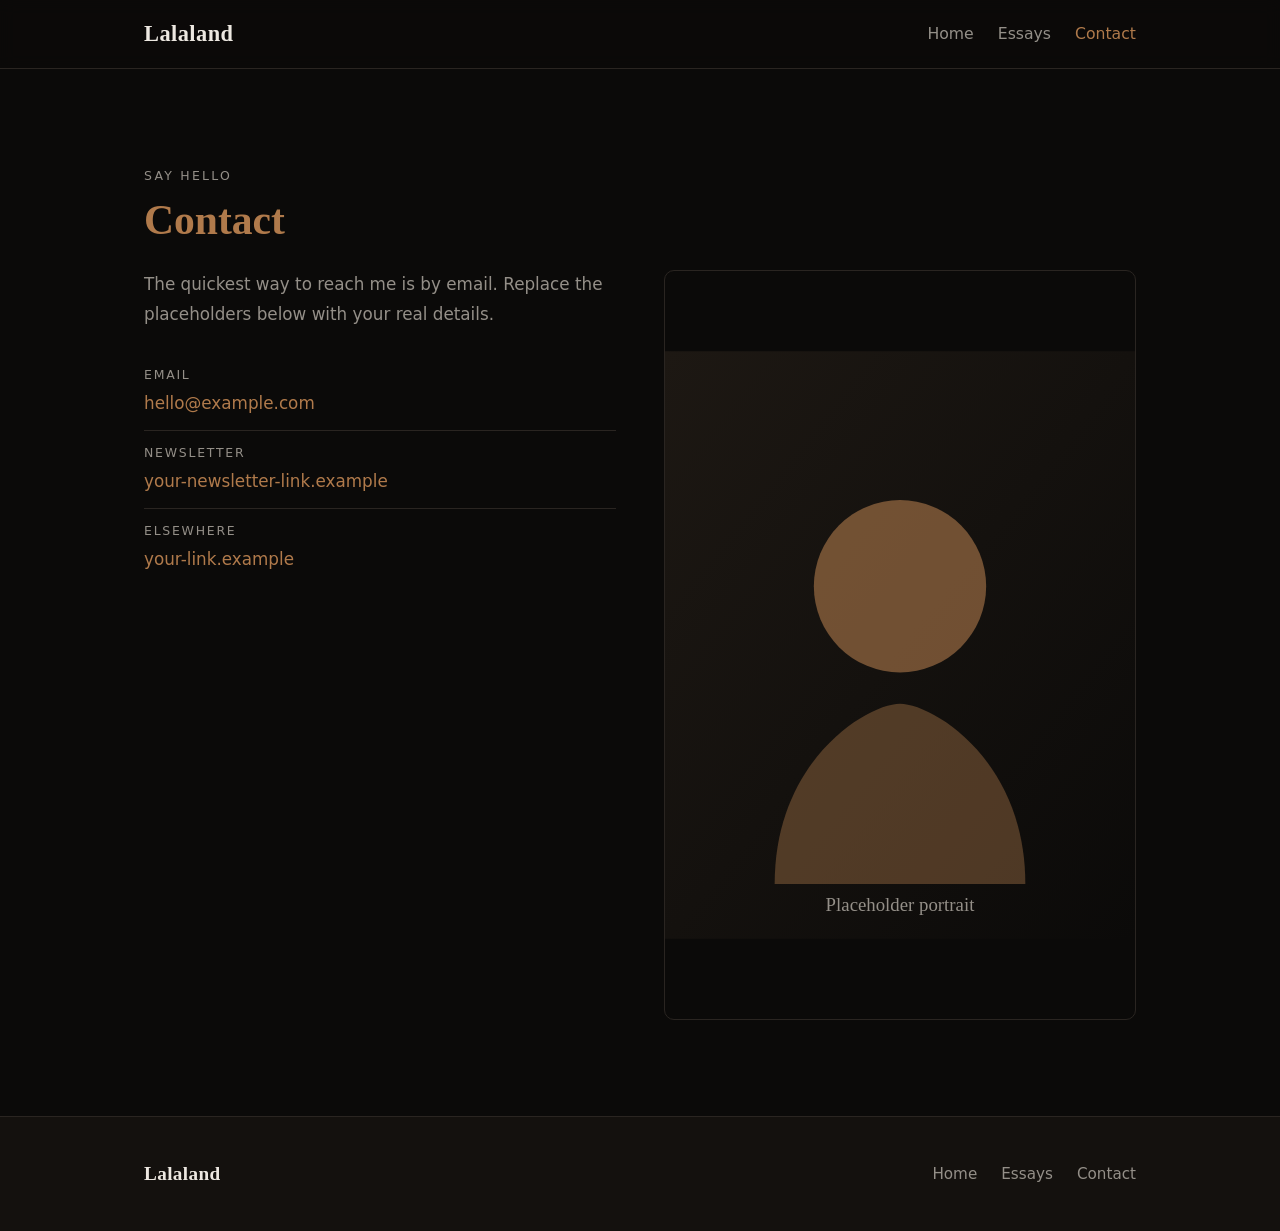
==== contact.html @ f4b76640 "Initial commit: Lalaland static site Dark, cinematic personal site in plain HTML/CSS/vanilla JS (no " ====
<!DOCTYPE html>
<!--
  contact.html — Contact page.
  Placeholder contact details + one placeholder photo, in a two-column grid
  that stacks on mobile.
-->
<html lang="en">
<head>
  <meta charset="UTF-8" />
  <meta name="viewport" content="width=device-width, initial-scale=1.0" />
  <title>Lalaland — Contact</title>
  <meta name="description" content="Get in touch with Lalaland." />
  <link rel="stylesheet" href="style.css" />
</head>
<body>

  <!-- ======================= TOP NAVIGATION ========================= -->
  <nav class="site-nav">
    <div class="container">
      <a href="index.html" class="wordmark">Lalaland</a>
      <ul class="nav-links">
        <li><a href="index.html">Home</a></li>
        <li><a href="essays.html">Essays</a></li>
        <li><a href="contact.html" aria-current="page">Contact</a></li>
      </ul>
    </div>
  </nav>

  <!-- ============================ MAIN ============================== -->
  <main>
    <section class="section">
      <div class="container">
        <p class="eyebrow">Say hello</p>
        <h1 class="section__title">Contact</h1>

        <div class="contact-grid">

          <!-- Left column: contact details (all placeholders). -->
          <div>
            <div class="prose" style="margin-bottom: 1.5rem;">
              <p>The quickest way to reach me is by email. Replace the
                 placeholders below with your real details.</p>
            </div>

            <ul class="contact__list">
              <li>
                <span class="contact__label">Email</span>
                <!-- mailto: opens the visitor's email app. Change the address. -->
                <a href="mailto:hello@example.com">hello@example.com</a>
              </li>
              <li>
                <span class="contact__label">Newsletter</span>
                <a href="#">your-newsletter-link.example</a>
              </li>
              <li>
                <span class="contact__label">Elsewhere</span>
                <a href="#">your-link.example</a>
              </li>
            </ul>
          </div>

          <!-- Right column: placeholder photo. Replace assets/img/contact.svg. -->
          <div>
            <img
              class="contact__photo"
              src="assets/img/contact.svg"
              alt="Placeholder portrait"
              width="600" height="750"
            />
          </div>

        </div>
      </div>
    </section>
  </main>

  <!-- =========================== FOOTER ============================= -->
  <footer class="site-footer">
    <div class="container">
      <a href="index.html" class="wordmark">Lalaland</a>
      <ul class="footer-links">
        <li><a href="index.html">Home</a></li>
        <li><a href="essays.html">Essays</a></li>
        <li><a href="contact.html">Contact</a></li>
      </ul>
    </div>
  </footer>

</body>
</html>
---- style.css ----
/* =============================================================================
   style.css — the single stylesheet that controls the whole site.

   HOW THIS FILE IS ORGANISED (top to bottom):
     1. Design tokens  — all colours, fonts and sizes as CSS variables (:root)
     2. Base / reset   — sensible defaults for the raw HTML elements
     3. Layout helpers — the centered content container, section spacing
     4. Navigation     — top nav bar + wordmark
     5. Hero           — large photo, responsive video, intro text
     6. Content blocks — "Life and Views", essays, contact, call-out strip
     7. Footer
     8. Responsive     — small tweaks for narrow (mobile) screens

   The whole look is driven by the variables in section 1. Change a value
   there once and it updates everywhere it is used.
   ========================================================================== */


/* -----------------------------------------------------------------------------
   1. DESIGN TOKENS
   These CSS custom properties (variables) are defined on :root (the <html>
   element) so every rule below can read them with var(--name).
   Edit colours, spacing or fonts here to re-skin the entire site.
   -------------------------------------------------------------------------- */
:root {
  /* --- Colour palette: dark & cinematic ---------------------------------- */
  --color-bg:            #0b0a09;  /* near-black page background              */
  --color-surface:       #14110e;  /* slightly lifted panels / strips        */
  --color-surface-2:     #1d1813;  /* hover / nested surface                 */

  --color-accent:        #b07a4b;  /* warm royal-brown: headings, links, btns */
  --color-accent-hover:  #d09a67;  /* lighter brown for hover / focus        */

  --color-text:          #ede8e1;  /* primary text: warm near-white          */
  --color-text-muted:    #948f88;  /* secondary text: gray                   */

  --color-border:        #2a2521;  /* hairline borders / dividers            */

  /* --- Typography -------------------------------------------------------- */
  /* System font stacks: no web-font download, fast and readable everywhere. */
  --font-sans:  system-ui, -apple-system, "Segoe UI", Roboto, Helvetica, Arial, sans-serif;
  --font-serif: Georgia, "Times New Roman", Cambria, serif; /* used for headings */

  --fs-hero:    clamp(2.4rem, 6vw, 4rem);   /* big hero headline (fluid)      */
  --fs-h1:      clamp(1.9rem, 4vw, 2.6rem);
  --fs-h2:      clamp(1.4rem, 3vw, 1.8rem);
  --fs-body:    1.05rem;
  --line-body:  1.75;                        /* generous line-height for prose */

  /* --- Spacing & sizing -------------------------------------------------- */
  --max-width:    1040px;  /* max width of the centered content column        */
  --max-text:     680px;   /* narrower width for long-form reading comfort    */
  --gap:          1.25rem; /* default gap between stacked elements            */
  --section-pad:  clamp(3rem, 8vw, 6rem); /* vertical padding between sections */
  --radius:       10px;    /* corner radius for cards, buttons, media         */

  --transition:   180ms ease; /* shared easing for hovers / accordions        */
}


/* -----------------------------------------------------------------------------
   2. BASE / RESET
   A light reset so browsers start from the same place.
   -------------------------------------------------------------------------- */

/* border-box makes width/padding math predictable across every element. */
*,
*::before,
*::after {
  box-sizing: border-box;
}

/* Strip default margins; we add spacing deliberately below. */
html,
body,
h1, h2, h3, h4,
p, ul, ol, figure {
  margin: 0;
}

html {
  /* Smooth scrolling when jumping to in-page anchors (e.g. footer links). */
  scroll-behavior: smooth;
}

body {
  background-color: var(--color-bg);
  color: var(--color-text);
  font-family: var(--font-sans);
  font-size: var(--fs-body);
  line-height: var(--line-body);
  /* Font smoothing for crisper text on dark backgrounds. */
  -webkit-font-smoothing: antialiased;
  text-rendering: optimizeLegibility;
  /* min-height + flex column keeps the footer at the bottom on short pages. */
  min-height: 100vh;
  display: flex;
  flex-direction: column;
}

/* Headings use the serif stack and the warm brown accent for a cinematic feel. */
h1, h2, h3 {
  font-family: var(--font-serif);
  color: var(--color-accent);
  line-height: 1.2;
  font-weight: 600;
}

/* Links: brown by default, lighter brown on hover/focus. */
a {
  color: var(--color-accent);
  text-decoration: none;
  transition: color var(--transition);
}
a:hover,
a:focus-visible {
  color: var(--color-accent-hover);
}

/* Make images and iframes shrink to fit their container by default. */
img,
iframe {
  display: block;
  max-width: 100%;
}

/* Visible keyboard-focus outline for accessibility. */
:focus-visible {
  outline: 2px solid var(--color-accent-hover);
  outline-offset: 3px;
}


/* -----------------------------------------------------------------------------
   3. LAYOUT HELPERS
   -------------------------------------------------------------------------- */

/* .container centers content and caps its width; reused on every page. */
.container {
  width: 100%;
  max-width: var(--max-width);
  margin-inline: auto;        /* center horizontally */
  padding-inline: 1.5rem;     /* side gutters, also keeps content off edges */
}

/* <main> grows to fill available height so the footer sits at the bottom. */
main {
  flex: 1 0 auto;
}

/* Vertical rhythm between major page sections. */
.section {
  padding-block: var(--section-pad);
}

/* A thin divider line between sections when we want visual separation. */
.section + .section {
  border-top: 1px solid var(--color-border);
}

/* Constrains prose to a comfortable reading measure. */
.prose {
  max-width: var(--max-text);
}
.prose p {
  color: var(--color-text-muted); /* body copy is gray (secondary) */
  margin-bottom: 1.1rem;
}
.prose p:last-child {
  margin-bottom: 0;
}


/* -----------------------------------------------------------------------------
   4. NAVIGATION (top bar)
   Layout: wordmark on the left, links on the right, using flexbox.
   -------------------------------------------------------------------------- */
.site-nav {
  position: sticky;           /* stays pinned to the top while scrolling */
  top: 0;
  z-index: 10;
  background-color: rgba(11, 10, 9, 0.82); /* semi-transparent bg ... */
  backdrop-filter: blur(8px);              /* ... with a frosted blur  */
  border-bottom: 1px solid var(--color-border);
}

.site-nav .container {
  display: flex;
  align-items: center;
  justify-content: space-between; /* pushes wordmark + links apart */
  min-height: 68px;
}

/* The "Lalaland" wordmark — placeholder brand text, easy to change in HTML. */
.wordmark {
  font-family: var(--font-serif);
  font-size: 1.4rem;
  font-weight: 600;
  letter-spacing: 0.02em;
  color: var(--color-text);   /* wordmark stays near-white, not brown */
}
.wordmark:hover,
.wordmark:focus-visible {
  color: var(--color-accent-hover);
}

/* The nav links list, laid out in a row. */
.nav-links {
  list-style: none;           /* remove bullet points */
  padding: 0;
  display: flex;
  gap: 1.5rem;
  font-size: 0.98rem;
}
.nav-links a {
  color: var(--color-text-muted); /* gray until hovered */
}
.nav-links a:hover,
.nav-links a:focus-visible,
.nav-links a[aria-current="page"] {   /* highlight the current page */
  color: var(--color-accent);
}


/* -----------------------------------------------------------------------------
   5. HERO (home page top section)
   -------------------------------------------------------------------------- */
.hero {
  padding-block: var(--section-pad);
}
.hero__title {
  font-size: var(--fs-hero);
  margin-bottom: 1.2rem;
}
.hero__intro {
  max-width: var(--max-text);
  color: var(--color-text-muted);
  font-size: 1.15rem;
  margin-bottom: 2.5rem;
}

/* The media grid holds the hero photo and video side by side on wide screens,
   and stacks them on narrow screens (see the responsive section). */
.hero__media {
  display: grid;
  grid-template-columns: 1fr 1fr;
  gap: var(--gap);
}

/* Hero photo: rounded corners + subtle border to frame it on the dark bg. */
.hero__photo {
  width: 100%;
  height: 100%;
  object-fit: cover;          /* fill the box without distortion */
  border-radius: var(--radius);
  border: 1px solid var(--color-border);
}

/* --- Responsive 16:9 video wrapper -------------------------------------
   The classic padding-top trick: a wrapper with 56.25% top padding
   (9 / 16 = 0.5625) holds its aspect ratio at any width, and the iframe
   is stretched to fill it absolutely. Works in every browser. */
.video-wrapper {
  position: relative;
  width: 100%;
  padding-top: 56.25%;        /* 16:9 aspect ratio */
  border-radius: var(--radius);
  overflow: hidden;           /* clip the iframe corners to the radius */
  border: 1px solid var(--color-border);
  background-color: var(--color-surface);
}
.video-wrapper iframe {
  position: absolute;
  inset: 0;                   /* top/right/bottom/left all 0 */
  width: 100%;
  height: 100%;
  border: 0;
}


/* -----------------------------------------------------------------------------
   6. CONTENT BLOCKS
   -------------------------------------------------------------------------- */

/* Shared small label above section headings (optional eyebrow text). */
.eyebrow {
  text-transform: uppercase;
  letter-spacing: 0.18em;
  font-size: 0.78rem;
  color: var(--color-text-muted);
  margin-bottom: 0.6rem;
}

.section__title {
  font-size: var(--fs-h1);
  margin-bottom: 1.5rem;
}

/* --- Buttons ------------------------------------------------------------ */
.btn {
  display: inline-block;
  font-family: var(--font-sans);
  font-size: 0.95rem;
  padding: 0.6rem 1.2rem;
  border-radius: var(--radius);
  border: 1px solid var(--color-accent);
  background-color: transparent;
  color: var(--color-accent);
  cursor: pointer;
  transition: background-color var(--transition), color var(--transition);
}
.btn:hover,
.btn:focus-visible {
  background-color: var(--color-accent);
  color: var(--color-bg);     /* dark text on brown fill when hovered */
}

/* --- Call-out strip ("New features coming soon") ------------------------ */
.callout {
  background-color: var(--color-surface);
  border-block: 1px solid var(--color-border);
  text-align: center;
  padding-block: clamp(2.5rem, 6vw, 4rem);
}
.callout__text {
  font-family: var(--font-serif);
  font-size: var(--fs-h2);
  color: var(--color-accent);
  letter-spacing: 0.02em;
}

/* --- Essays accordion --------------------------------------------------- */
/* Each essay is one <article class="essay">. The title is a button that
   toggles the panel below it open/closed (behaviour lives in script.js). */
.essay-list {
  max-width: var(--max-text);
  display: flex;
  flex-direction: column;
  gap: 1rem;
}
.essay {
  border: 1px solid var(--color-border);
  border-radius: var(--radius);
  background-color: var(--color-surface);
  overflow: hidden;
}

/* The clickable title row. It's a real <button> for keyboard + screen-reader
   support; we reset its default look to match our design. */
.essay__toggle {
  width: 100%;
  display: flex;
  align-items: center;
  justify-content: space-between;
  gap: 1rem;
  text-align: left;
  padding: 1.1rem 1.25rem;
  background: none;
  border: none;
  cursor: pointer;
  font-family: var(--font-serif);
  font-size: 1.2rem;
  color: var(--color-accent);
  transition: background-color var(--transition);
}
.essay__toggle:hover {
  background-color: var(--color-surface-2);
}

/* The little +/- indicator on the right. We rotate it when open. */
.essay__icon {
  flex: none;
  font-size: 1.4rem;
  line-height: 1;
  color: var(--color-text-muted);
  transition: transform var(--transition);
}
.essay__toggle[aria-expanded="true"] .essay__icon {
  transform: rotate(45deg);   /* a "+" becomes an "x"-like close marker */
}

/* --- The collapsible panel ---------------------------------------------
   Smooth accordion trick: we animate max-height between 0 and a large value.
   The panel starts collapsed (max-height:0, hidden overflow). script.js sets
   the exact pixel height so the transition is smooth, then toggles a class. */
.essay__panel {
  max-height: 0;
  overflow: hidden;
  transition: max-height var(--transition);
}
.essay__panel-inner {
  /* Padding lives on an inner element so it doesn't affect the collapsed
     (max-height:0) state — the outer panel can close fully to zero. */
  padding: 0 1.25rem 1.4rem;
  color: var(--color-text-muted);
}
.essay__panel-inner p {
  margin-bottom: 1rem;
}
.essay__panel-inner h3 {
  font-size: 1.15rem;
  margin: 1.2rem 0 0.6rem;
}

/* The download-PDF button sits at the bottom of the open panel. */
.essay__actions {
  margin-top: 1.2rem;
}

/* --- Contact page ------------------------------------------------------- */
.contact-grid {
  display: grid;
  grid-template-columns: 1fr 1fr;
  gap: clamp(1.5rem, 5vw, 3rem);
  align-items: start;
}
.contact__photo {
  width: 100%;
  border-radius: var(--radius);
  border: 1px solid var(--color-border);
}
/* A simple definition-style list of contact details. */
.contact__list {
  list-style: none;
  padding: 0;
}
.contact__list li {
  padding-block: 0.7rem;
  border-bottom: 1px solid var(--color-border);
}
.contact__list li:last-child {
  border-bottom: none;
}
.contact__label {
  display: block;
  font-size: 0.78rem;
  text-transform: uppercase;
  letter-spacing: 0.14em;
  color: var(--color-text-muted);
  margin-bottom: 0.2rem;
}


/* -----------------------------------------------------------------------------
   7. FOOTER
   -------------------------------------------------------------------------- */
.site-footer {
  flex: none;                 /* don't grow; main already fills the gap */
  border-top: 1px solid var(--color-border);
  background-color: var(--color-surface);
  padding-block: 2.5rem;
}
.site-footer .container {
  display: flex;
  flex-wrap: wrap;
  align-items: center;
  justify-content: space-between;
  gap: 1rem;
}
.site-footer .wordmark {
  font-size: 1.2rem;
}
.footer-links {
  list-style: none;
  padding: 0;
  display: flex;
  gap: 1.5rem;
  font-size: 0.95rem;
}
.footer-links a {
  color: var(--color-text-muted);
}
.footer-links a:hover,
.footer-links a:focus-visible {
  color: var(--color-accent);
}


/* -----------------------------------------------------------------------------
   8. RESPONSIVE (mobile)
   Everything above is written desktop-first; these overrides kick in on
   narrow screens. 720px is our breakpoint for stacking two-column layouts.
   -------------------------------------------------------------------------- */
@media (max-width: 720px) {
  /* Stack the hero photo + video vertically instead of side by side. */
  .hero__media {
    grid-template-columns: 1fr;
  }
  /* Stack the contact photo + details vertically. */
  .contact-grid {
    grid-template-columns: 1fr;
  }
  /* Tighten the nav: smaller gap, slightly smaller links. */
  .nav-links {
    gap: 1rem;
    font-size: 0.9rem;
  }
  /* Let the footer wordmark + links stack neatly. */
  .site-footer .container {
    flex-direction: column;
    align-items: flex-start;
  }
}

/* Extra-small phones: hide the wordmark subtlety isn't needed, but we can
   reduce the nav height a touch for more vertical room. */
@media (max-width: 420px) {
  .site-nav .container {
    min-height: 58px;
  }
}

/* Respect users who prefer reduced motion: turn off smooth animations. */
@media (prefers-reduced-motion: reduce) {
  html {
    scroll-behavior: auto;
  }
  *,
  *::before,
  *::after {
    transition-duration: 0.001ms !important;
  }
}
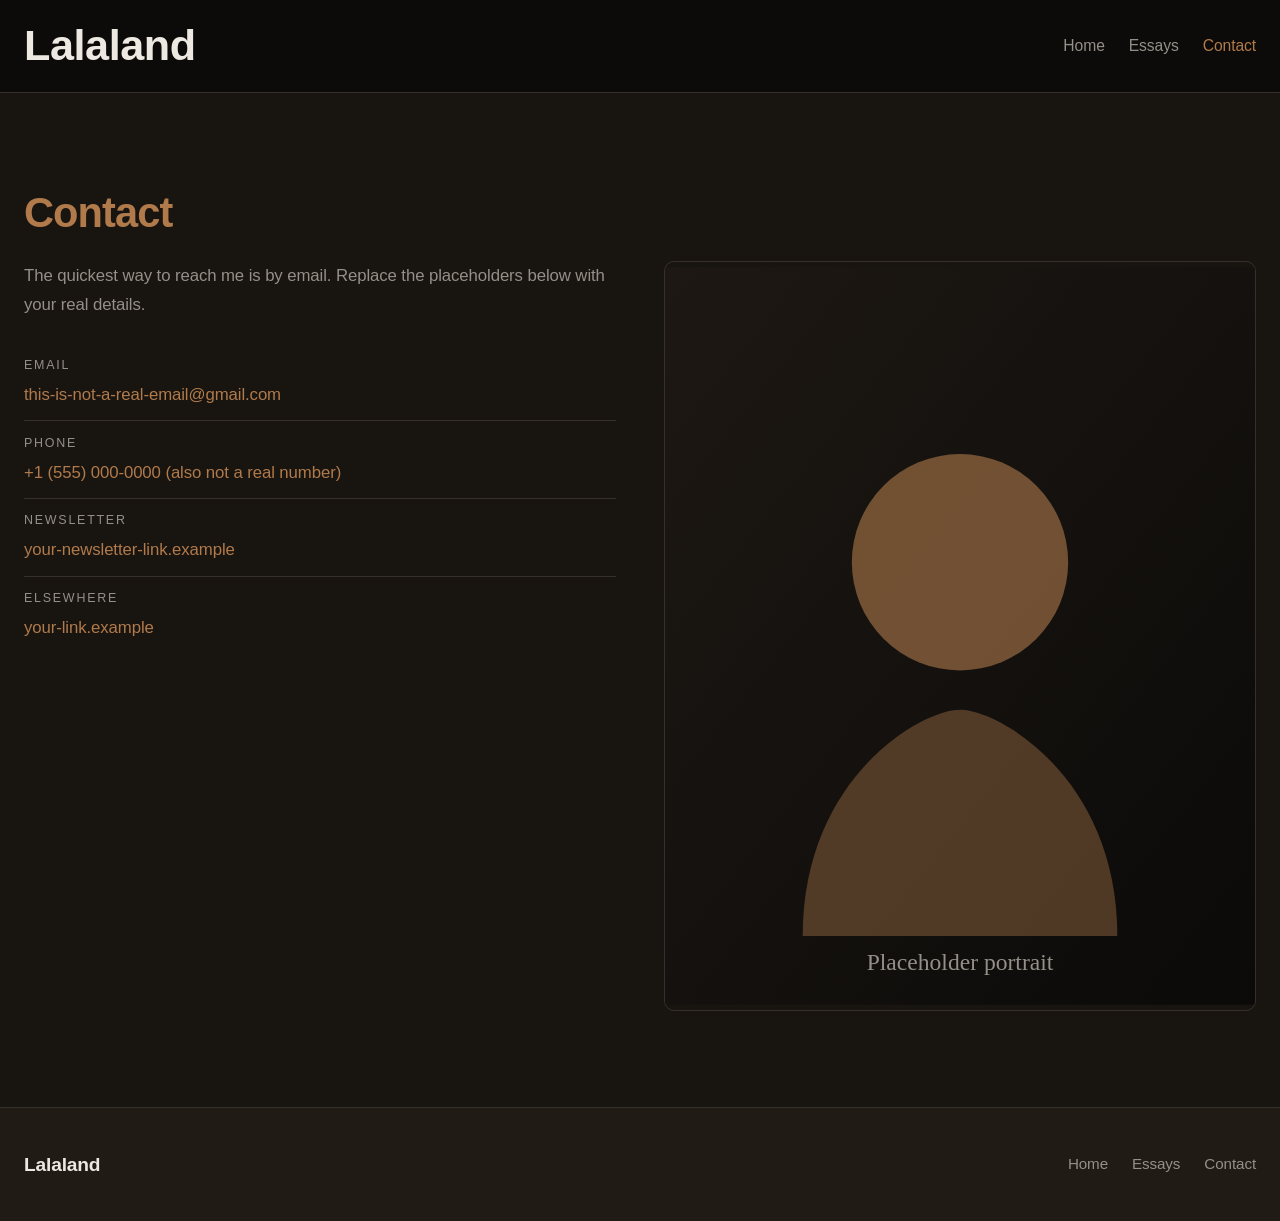
==== commit 21e54e20: "Redesign: split hero, Apple-style type, 6 essays, video lightbox - Home: full-width split hero (head" ====
--- a/contact.html
+++ b/contact.html
@@ -30,7 +30,6 @@
   <main>
     <section class="section">
       <div class="container">
-        <p class="eyebrow">Say hello</p>
         <h1 class="section__title">Contact</h1>
 
         <div class="contact-grid">
@@ -45,8 +44,13 @@
             <ul class="contact__list">
               <li>
                 <span class="contact__label">Email</span>
-                <!-- mailto: opens the visitor's email app. Change the address. -->
-                <a href="mailto:hello@example.com">hello@example.com</a>
+                <!-- Obvious placeholder — swap for your real address later. -->
+                <a href="mailto:this-is-not-a-real-email@gmail.com">this-is-not-a-real-email@gmail.com</a>
+              </li>
+              <li>
+                <span class="contact__label">Phone</span>
+                <!-- Obvious placeholder — swap for your real number later. -->
+                <a href="tel:+15550000000">+1 (555) 000-0000 (also not a real number)</a>
               </li>
               <li>
                 <span class="contact__label">Newsletter</span>
--- a/style.css
+++ b/style.css
@@ -24,9 +24,9 @@
    -------------------------------------------------------------------------- */
 :root {
   /* --- Colour palette: dark & cinematic ---------------------------------- */
-  --color-bg:            #0b0a09;  /* near-black page background              */
-  --color-surface:       #14110e;  /* slightly lifted panels / strips        */
-  --color-surface-2:     #1d1813;  /* hover / nested surface                 */
+  --color-bg:            #181410;  /* warm, friendly near-black background    */
+  --color-surface:       #211b16;  /* slightly lifted panels / strips        */
+  --color-surface-2:     #2a231d;  /* hover / nested surface                 */
 
   --color-accent:        #b07a4b;  /* warm royal-brown: headings, links, btns */
   --color-accent-hover:  #d09a67;  /* lighter brown for hover / focus        */
@@ -34,22 +34,32 @@
   --color-text:          #ede8e1;  /* primary text: warm near-white          */
   --color-text-muted:    #948f88;  /* secondary text: gray                   */
 
-  --color-border:        #2a2521;  /* hairline borders / dividers            */
+  --color-border:        #37302a;  /* hairline borders / dividers            */
 
   /* --- Typography -------------------------------------------------------- */
-  /* System font stacks: no web-font download, fast and readable everywhere. */
-  --font-sans:  system-ui, -apple-system, "Segoe UI", Roboto, Helvetica, Arial, sans-serif;
-  --font-serif: Georgia, "Times New Roman", Cambria, serif; /* used for headings */
-
-  --fs-hero:    clamp(2.4rem, 6vw, 4rem);   /* big hero headline (fluid)      */
+  /* Clean, Apple-style sans-serif. Uses San Francisco (SF Pro) on Apple
+     devices and Segoe UI on Windows — both crisp and modern. No web-font
+     download, so the site stays fast. Headings use this stack too now. */
+  --font-sans:  -apple-system, BlinkMacSystemFont, "SF Pro Display", "Segoe UI", "Helvetica Neue", Helvetica, Arial, sans-serif;
+  --font-serif: Georgia, "Times New Roman", Cambria, serif; /* kept available; no longer used */
+
+  /* Heading weight + letter-spacing, tuned for a sleek, thin, Apple-like feel.
+     Want headings even THINNER? lower --fw-heading to 500 (or 400).
+     Want them heavier? raise it to 700. One change updates every heading. */
+  --fw-heading:  600;
+  --track-tight: -0.022em;  /* subtle negative letter-spacing on large text */
+
+  --fs-hero:    clamp(1.9rem, 4.4vw, 3.1rem); /* hero headline (fluid)         */
   --fs-h1:      clamp(1.9rem, 4vw, 2.6rem);
   --fs-h2:      clamp(1.4rem, 3vw, 1.8rem);
   --fs-body:    1.05rem;
   --line-body:  1.75;                        /* generous line-height for prose */
 
   /* --- Spacing & sizing -------------------------------------------------- */
-  --max-width:    1040px;  /* max width of the centered content column        */
+  --max-width:    1280px;  /* max width of the centered content column        */
   --max-text:     680px;   /* narrower width for long-form reading comfort    */
+  --max-essays:   1200px;  /* wider measure for the essays page               */
+  --nav-height:   92px;    /* height of the sticky top nav (used by the hero) */
   --gap:          1.25rem; /* default gap between stacked elements            */
   --section-pad:  clamp(3rem, 8vw, 6rem); /* vertical padding between sections */
   --radius:       10px;    /* corner radius for cards, buttons, media         */
@@ -88,6 +98,8 @@
   color: var(--color-text);
   font-family: var(--font-sans);
   font-size: var(--fs-body);
+  font-weight: 400;              /* regular body weight; kept light and clean */
+  letter-spacing: -0.006em;      /* a hair tighter — reads crisper on dark bg */
   line-height: var(--line-body);
   /* Font smoothing for crisper text on dark backgrounds. */
   -webkit-font-smoothing: antialiased;
@@ -98,12 +110,14 @@
   flex-direction: column;
 }
 
-/* Headings use the serif stack and the warm brown accent for a cinematic feel. */
+/* Headings: clean sans-serif, warm brown accent, thin weight + tight tracking
+   for that modern, Apple-like look. */
 h1, h2, h3 {
-  font-family: var(--font-serif);
+  font-family: var(--font-sans);          /* sans-serif, not serif */
   color: var(--color-accent);
-  line-height: 1.2;
-  font-weight: 600;
+  line-height: 1.15;
+  font-weight: var(--fw-heading);         /* thinner than before (see :root) */
+  letter-spacing: var(--track-tight);     /* tight tracking like Apple titles */
 }
 
 /* Links: brown by default, lighter brown on hover/focus. */
@@ -168,6 +182,13 @@
 }
 .prose p:last-child {
   margin-bottom: 0;
+}
+
+/* A brighter, larger prose variant — used for the "Life and Views" text. */
+.prose--lead p {
+  font-size: 1.22rem;
+  line-height: 1.7;
+  color: #cdc7be;   /* a little whiter than the muted gray */
 }
 
 
@@ -188,16 +209,21 @@
   display: flex;
   align-items: center;
   justify-content: space-between; /* pushes wordmark + links apart */
-  min-height: 68px;
+  min-height: var(--nav-height);
 }
 
 /* The "Lalaland" wordmark — placeholder brand text, easy to change in HTML. */
 .wordmark {
-  font-family: var(--font-serif);
-  font-size: 1.4rem;
+  font-family: var(--font-sans);
+  font-size: 1.35rem;
   font-weight: 600;
-  letter-spacing: 0.02em;
+  letter-spacing: -0.01em;
   color: var(--color-text);   /* wordmark stays near-white, not brown */
+}
+/* The wordmark in the TOP NAV is the brand mark, so it's much larger. */
+.site-nav .wordmark {
+  font-size: 2.7rem;          /* ~2x bigger; lower this if it feels too big */
+  line-height: 1;
 }
 .wordmark:hover,
 .wordmark:focus-visible {
@@ -225,35 +251,73 @@
 /* -----------------------------------------------------------------------------
    5. HERO (home page top section)
    -------------------------------------------------------------------------- */
+/* The hero is a full-width, two-column split (text left, photo right). It is
+   NOT wrapped in .container, so the photo can bleed to the screen's edge. */
 .hero {
-  padding-block: var(--section-pad);
+  display: grid;
+  /* Left column grows; the right column holds the photo + caption. */
+  grid-template-columns: minmax(0, 1fr) clamp(340px, 42vw, 480px);
+  align-items: stretch;
+  min-height: calc(100vh - var(--nav-height)); /* fill most of the viewport */
+}
+
+/* LEFT column: headline + intro + video, vertically centered. */
+.hero__left {
+  display: flex;
+  flex-direction: column;
+  justify-content: center;
+  /* Left padding is computed so the headline lines up exactly with the nav
+     wordmark and the sections below (all share the same container gutter).
+     Order: top  right  bottom  left. */
+  padding: clamp(2.5rem, 6vw, 5rem)
+           clamp(1.75rem, 3vw, 3.5rem)
+           clamp(2.5rem, 6vw, 5rem)
+           max(1.5rem, calc((100vw - var(--max-width)) / 2 + 1.5rem));
 }
 .hero__title {
   font-size: var(--fs-hero);
+  letter-spacing: -0.03em;   /* large display text gets tighter tracking */
+  line-height: 1.08;
   margin-bottom: 1.2rem;
 }
 .hero__intro {
-  max-width: var(--max-text);
+  max-width: 46ch;           /* keep the intro line length comfortable */
   color: var(--color-text-muted);
-  font-size: 1.15rem;
+  font-size: 1.2rem;
+  line-height: 1.6;
   margin-bottom: 2.5rem;
 }
-
-/* The media grid holds the hero photo and video side by side on wide screens,
-   and stacks them on narrow screens (see the responsive section). */
-.hero__media {
-  display: grid;
-  grid-template-columns: 1fr 1fr;
-  gap: var(--gap);
-}
-
-/* Hero photo: rounded corners + subtle border to frame it on the dark bg. */
+/* The video sits below the intro, inside the left column. */
+.hero__video {
+  width: 100%;
+  max-width: 560px;          /* don't let it get too wide in the column */
+}
+
+/* RIGHT column: the large photo, filling its column edge-to-edge. */
+.hero__right {
+  display: flex;
+  flex-direction: column;
+  justify-content: center;    /* vertically center the photo */
+  align-items: flex-start;    /* sit it toward the LEFT of its column */
+  padding: clamp(2rem, 4vw, 3rem) clamp(1rem, 3vw, 2.5rem);
+}
+.hero__figure {
+  margin: 0;
+  width: 100%;
+  max-width: 400px;           /* a good, large size for the portrait photo */
+}
 .hero__photo {
-  width: 100%;
-  height: 100%;
-  object-fit: cover;          /* fill the box without distortion */
+  display: block;
+  width: 100%;
+  height: auto;               /* the WHOLE photo, natural shape, nothing cropped */
   border-radius: var(--radius);
-  border: 1px solid var(--color-border);
+}
+.hero__caption {
+  margin-top: 0.85rem;
+  color: var(--color-text-muted);
+  font-size: 1rem;
+  font-style: italic;
+  letter-spacing: -0.005em;
 }
 
 /* --- Responsive 16:9 video wrapper -------------------------------------
@@ -275,6 +339,124 @@
   width: 100%;
   height: 100%;
   border: 0;
+}
+
+/* --- Video facade (click-to-play preview) + lightbox overlay -------------
+   The ".video" preview is a 16:9 button with a play symbol. Clicking it opens
+   the big player in the #video-modal overlay (wired up in script.js). */
+.video {
+  width: 100%;
+  max-width: 560px;           /* preview size inside the hero's left column */
+}
+.video__facade {
+  position: relative;
+  display: block;
+  width: 100%;
+  padding-top: 56.25%;        /* 16:9 */
+  border: 1px solid var(--color-border);
+  border-radius: var(--radius);
+  background: linear-gradient(135deg, var(--color-surface-2), var(--color-surface));
+  cursor: pointer;
+  overflow: hidden;
+  transition: border-color var(--transition);
+}
+.video__facade:hover,
+.video__facade:focus-visible {
+  border-color: var(--color-accent);
+}
+/* The round play button in the middle. */
+.video__play {
+  position: absolute;
+  top: 50%;
+  left: 50%;
+  transform: translate(-50%, -50%);
+  width: 64px;
+  height: 64px;
+  border-radius: 50%;
+  background: var(--color-accent);
+  transition: background-color var(--transition), transform var(--transition);
+}
+/* The white-ish triangle inside the play button (a CSS-only "▶"). */
+.video__play::after {
+  content: "";
+  position: absolute;
+  top: 50%;
+  left: 54%;
+  transform: translate(-50%, -50%);
+  border-style: solid;
+  border-width: 11px 0 11px 19px;
+  border-color: transparent transparent transparent var(--color-bg);
+}
+.video__facade:hover .video__play {
+  background: var(--color-accent-hover);
+  transform: translate(-50%, -50%) scale(1.06);
+}
+.video__label {
+  position: absolute;
+  left: 0;
+  right: 0;
+  bottom: 14px;
+  text-align: center;
+  color: var(--color-text);
+  font-size: 0.95rem;
+  letter-spacing: -0.01em;
+}
+
+/* The lightbox overlay (hidden until opened). */
+.video-modal {
+  position: fixed;
+  inset: 0;
+  z-index: 100;
+  display: flex;
+  align-items: center;
+  justify-content: center;
+  padding: 1.5rem;
+}
+.video-modal[hidden] {
+  display: none;              /* override the flex display when hidden */
+}
+.video-modal__backdrop {
+  position: absolute;
+  inset: 0;
+  background: rgba(0, 0, 0, 0.8);
+  backdrop-filter: blur(4px);
+}
+.video-modal__dialog {
+  position: relative;
+  z-index: 1;                 /* sit above the backdrop */
+  width: min(1100px, 92vw);
+}
+.video-modal__frame {
+  position: relative;
+  width: 100%;
+  padding-top: 56.25%;        /* 16:9 big player */
+  background: #000;
+  border-radius: var(--radius);
+  overflow: hidden;
+  box-shadow: 0 24px 70px rgba(0, 0, 0, 0.6);
+}
+.video-modal__frame iframe {
+  position: absolute;
+  inset: 0;
+  width: 100%;
+  height: 100%;
+  border: 0;
+}
+.video-modal__close {
+  position: absolute;
+  top: -2.6rem;
+  right: 0;
+  background: none;
+  border: none;
+  color: var(--color-text);
+  font-size: 1.8rem;
+  line-height: 1;
+  cursor: pointer;
+  transition: color var(--transition);
+}
+.video-modal__close:hover,
+.video-modal__close:focus-visible {
+  color: var(--color-accent-hover);
 }
 
 
@@ -323,17 +505,18 @@
   padding-block: clamp(2.5rem, 6vw, 4rem);
 }
 .callout__text {
-  font-family: var(--font-serif);
+  font-family: var(--font-sans);
   font-size: var(--fs-h2);
+  font-weight: 500;
   color: var(--color-accent);
-  letter-spacing: 0.02em;
+  letter-spacing: var(--track-tight);
 }
 
 /* --- Essays accordion --------------------------------------------------- */
 /* Each essay is one <article class="essay">. The title is a button that
    toggles the panel below it open/closed (behaviour lives in script.js). */
 .essay-list {
-  max-width: var(--max-text);
+  max-width: var(--max-essays);  /* wider than prose: uses more of the screen */
   display: flex;
   flex-direction: column;
   gap: 1rem;
@@ -358,8 +541,10 @@
   background: none;
   border: none;
   cursor: pointer;
-  font-family: var(--font-serif);
-  font-size: 1.2rem;
+  font-family: var(--font-sans);
+  font-size: 1.15rem;
+  font-weight: 500;
+  letter-spacing: -0.01em;
   color: var(--color-accent);
   transition: background-color var(--transition);
 }
@@ -391,15 +576,30 @@
 .essay__panel-inner {
   /* Padding lives on an inner element so it doesn't affect the collapsed
      (max-height:0) state — the outer panel can close fully to zero. */
-  padding: 0 1.25rem 1.4rem;
+  padding: 0 1.75rem 1.8rem;
   color: var(--color-text-muted);
+  font-size: 1.22rem;        /* larger body text for comfortable reading */
+  line-height: 1.8;
 }
 .essay__panel-inner p {
   margin-bottom: 1rem;
 }
+/* Headings inside an essay (the "# Title" line renders as one of these).
+   Kept modest so the essay's title reads as a small subheading. */
+.essay__panel-inner h1,
+.essay__panel-inner h2,
 .essay__panel-inner h3 {
-  font-size: 1.15rem;
-  margin: 1.2rem 0 0.6rem;
+  font-size: 2rem;           /* large subtitle, clearly above the body text */
+  font-weight: 600;
+  letter-spacing: -0.015em;
+  color: var(--color-accent);
+  margin: 1.6rem 0 0.9rem;
+}
+/* The first heading (the essay's title/subtitle) sits flush at the top. */
+.essay__panel-inner h1:first-child,
+.essay__panel-inner h2:first-child,
+.essay__panel-inner h3:first-child {
+  margin-top: 0;
 }
 
 /* The download-PDF button sits at the bottom of the open panel. */
@@ -481,16 +681,41 @@
    Everything above is written desktop-first; these overrides kick in on
    narrow screens. 720px is our breakpoint for stacking two-column layouts.
    -------------------------------------------------------------------------- */
+/* Hero: below 900px the split is too cramped, so stack it. The photo moves
+   to the top as a banner, then the text + video below it. */
+@media (max-width: 900px) {
+  .hero {
+    grid-template-columns: 1fr;
+    min-height: auto;
+  }
+  .hero__right {
+    order: -1;              /* photo on top */
+    align-items: center;    /* center the photo on small screens */
+    padding: 1.75rem 1.5rem 0;
+  }
+  .hero__figure {
+    max-width: 300px;
+  }
+  .hero__left {
+    padding: 2.25rem 1.5rem;
+  }
+  .hero__intro {
+    max-width: 100%;
+  }
+}
+
 @media (max-width: 720px) {
-  /* Stack the hero photo + video vertically instead of side by side. */
-  .hero__media {
-    grid-template-columns: 1fr;
-  }
   /* Stack the contact photo + details vertically. */
   .contact-grid {
     grid-template-columns: 1fr;
   }
-  /* Tighten the nav: smaller gap, slightly smaller links. */
+  /* Tighten the nav: shorter bar, smaller wordmark + links. */
+  .site-nav .container {
+    min-height: 72px;
+  }
+  .site-nav .wordmark {
+    font-size: 1.9rem;
+  }
   .nav-links {
     gap: 1rem;
     font-size: 0.9rem;
